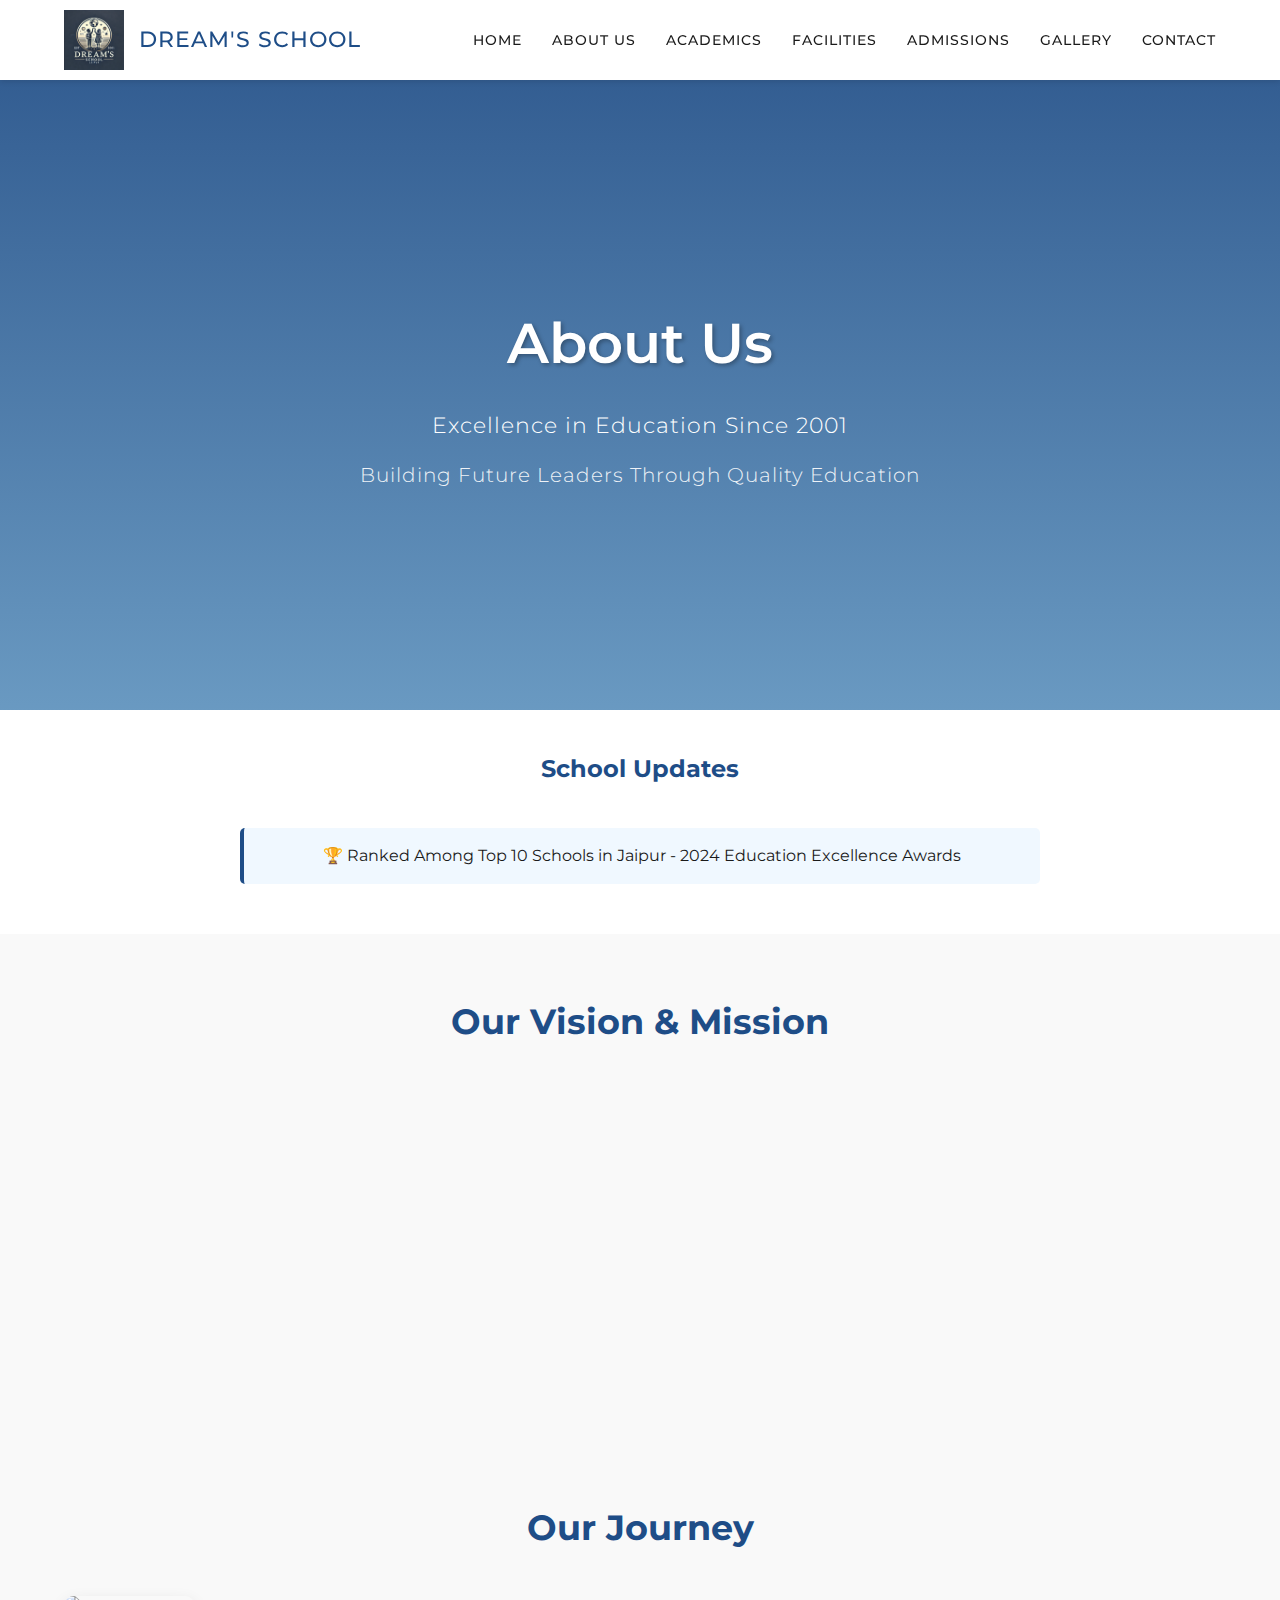
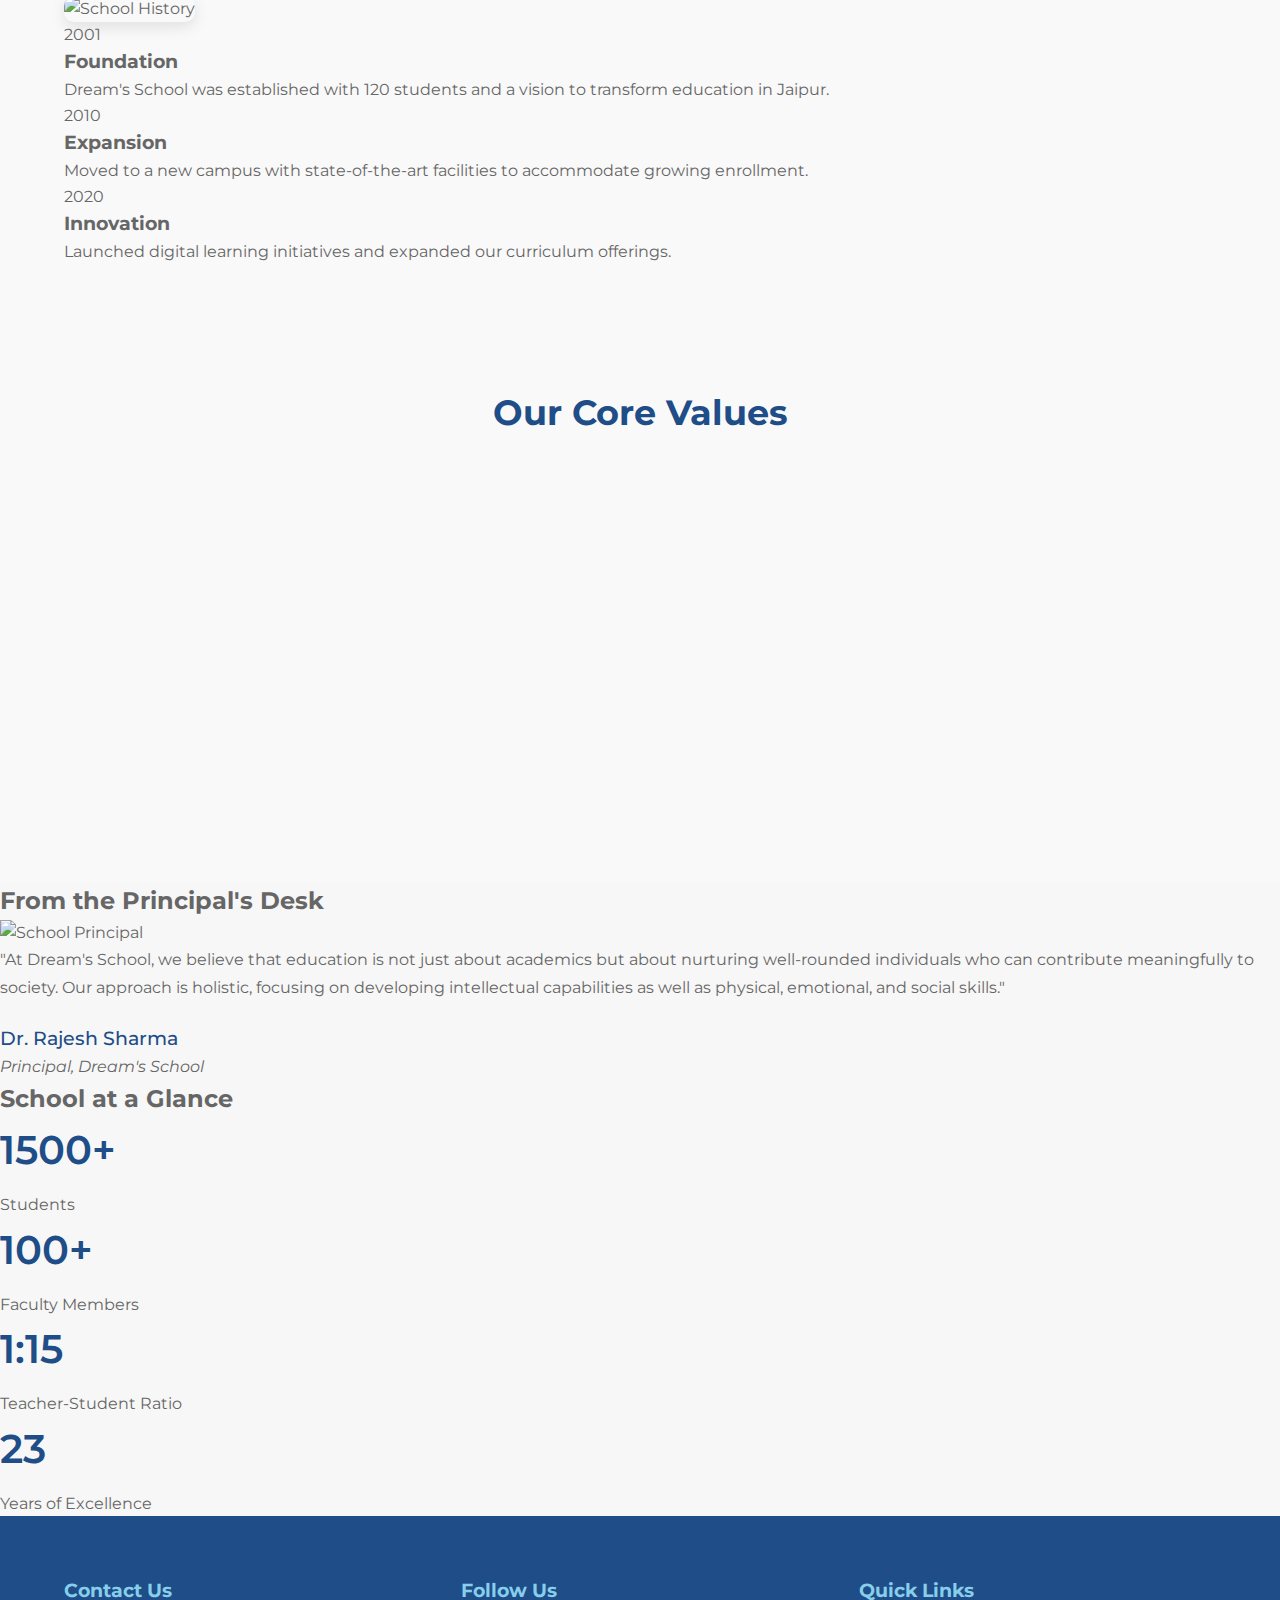
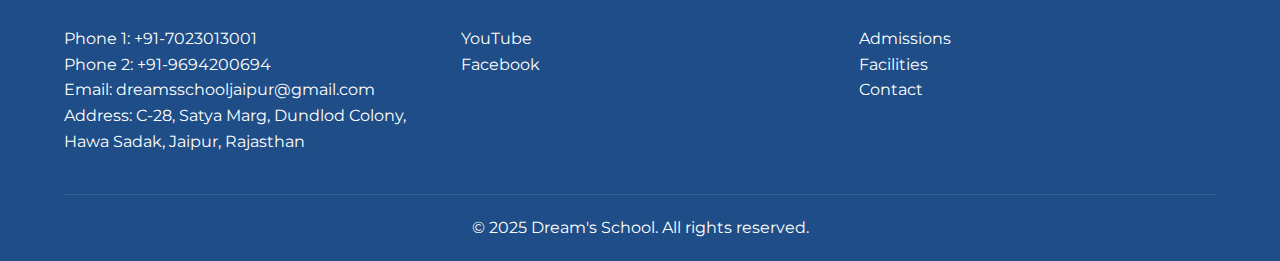
==== about.html @ bc4cec65 "Update about.html" ====
<!DOCTYPE html>
<html lang="en">
<head>
    <meta charset="UTF-8">
    <meta name="viewport" content="width=device-width, initial-scale=1.0">
    <title>About Us | Dream's School</title>
    <link rel="stylesheet" href="style.css">
    <link href="https://fonts.googleapis.com/css2?family=Montserrat:wght@300;400;500&display=swap" rel="stylesheet">
</head>
<body>
    <nav class="main-nav">
        <div class="nav-brand">
            <img src="images/school-logo.png" alt="Dream's School Logo" class="school-logo">
            <div class="nav-header">DREAM'S SCHOOL</div>
        </div>
        <div class="menu-toggle">
            <span class="menu-icon">☰</span>
        </div>
        <ul class="nav-links">
            <li><a href="index.html">HOME</a></li>
            <li><a href="about.html">ABOUT US</a></li>
            <li><a href="academics.html">ACADEMICS</a></li>
            <li><a href="facilities.html">FACILITIES</a></li>
            <li><a href="admissions.html">ADMISSIONS</a></li>
            <li><a href="gallery.html">GALLERY</a></li>
            <li><a href="contact.html">CONTACT</a></li>
        </ul>
    </nav>

    <div class="hero-section">
        <h1>About Us</h1>
        <div class="subtitle">
            Excellence in Education Since 2001
            <p>Building Future Leaders Through Quality Education</p>
        </div>
    </div>

    <div class="announcements">
        <h2>School Updates</h2>
        <div class="announcement-slider">
            <div class="announcement">
                <p>🏆 Ranked Among Top 10 Schools in Jaipur - 2024 Education Excellence Awards</p>
            </div>
            <div class="announcement">
                <p>🎓 Celebrating 23 Years of Educational Excellence</p>
            </div>
            <div class="announcement">
                <p>🌟 100% Board Examination Results for the 5th Consecutive Year</p>
            </div>
        </div>
    </div>

    <div class="highlights">
        <h2>Our Vision & Mission</h2>
        <div class="highlight-grid">
            <div class="highlight-item">
                <div class="value-icon">👁️</div>
                <h3>Our Vision</h3>
                <p>To be a center of excellence in education that nurtures curious minds and compassionate hearts, preparing students to become responsible global citizens who contribute positively to society.</p>
            </div>
            
            <div class="highlight-item">
                <div class="value-icon">🎯</div>
                <h3>Our Mission</h3>
                <p>To provide holistic education that balances academic excellence with character development through innovative teaching methodologies and personalized attention.</p>
            </div>
        </div>
    </div>

    <div class="school-history-section">
        <h2>Our Journey</h2>
        <div class="history-wrapper">
            <div class="history-image">
                <img src="images/school-history.jpg" alt="School History">
            </div>
            <div class="history-timeline">
                <div class="timeline-item">
                    <div class="timeline-year">2001</div>
                    <div class="timeline-content">
                        <h3>Foundation</h3>
                        <p>Dream's School was established with 120 students and a vision to transform education in Jaipur.</p>
                    </div>
                </div>
                <div class="timeline-item">
                    <div class="timeline-year">2010</div>
                    <div class="timeline-content">
                        <h3>Expansion</h3>
                        <p>Moved to a new campus with state-of-the-art facilities to accommodate growing enrollment.</p>
                    </div>
                </div>
                <div class="timeline-item">
                    <div class="timeline-year">2020</div>
                    <div class="timeline-content">
                        <h3>Innovation</h3>
                        <p>Launched digital learning initiatives and expanded our curriculum offerings.</p>
                    </div>
                </div>
            </div>
        </div>
    </div>

    <div class="highlights">
        <h2>Our Core Values</h2>
        <div class="highlight-grid">
            <div class="highlight-item">
                <div class="value-icon">🧠</div>
                <h3>Excellence</h3>
                <p>We strive for excellence in all aspects of education, encouraging students to achieve their highest potential.</p>
            </div>
            
            <div class="highlight-item">
                <div class="value-icon">🤝</div>
                <h3>Integrity</h3>
                <p>We foster honesty, transparency, and ethical behavior in all interactions, building strong character foundations.</p>
            </div>
            
            <div class="highlight-item">
                <div class="value-icon">🌍</div>
                <h3>Global Perspective</h3>
                <p>We cultivate an understanding of diverse cultures, preparing students to be responsible global citizens.</p>
            </div>
            
            <div class="highlight-item">
                <div class="value-icon">🔍</div>
                <h3>Innovation</h3>
                <p>We embrace creativity and critical thinking, encouraging students to explore new ideas and solutions.</p>
            </div>
        </div>
    </div>

    <div class="principal-section">
        <h2>From the Principal's Desk</h2>
        <div class="principal-content">
            <div class="principal-image">
                <img src="images/principal.jpg" alt="School Principal">
            </div>
            <div class="principal-message">
                <p>"At Dream's School, we believe that education is not just about academics but about nurturing well-rounded individuals who can contribute meaningfully to society. Our approach is holistic, focusing on developing intellectual capabilities as well as physical, emotional, and social skills."</p>
                <div class="principal-signature">
                    <div class="principal-name">Dr. Rajesh Sharma</div>
                    <div class="principal-title">Principal, Dream's School</div>
                </div>
            </div>
        </div>
    </div>

    <div class="stats-section">
        <h2>School at a Glance</h2>
        <div class="stats-container">
            <div class="stat-box">
                <div class="stat-number">1500+</div>
                <div class="stat-label">Students</div>
            </div>
            <div class="stat-box">
                <div class="stat-number">100+</div>
                <div class="stat-label">Faculty Members</div>
            </div>
            <div class="stat-box">
                <div class="stat-number">1:15</div>
                <div class="stat-label">Teacher-Student Ratio</div>
            </div>
            <div class="stat-box">
                <div class="stat-number">23</div>
                <div class="stat-label">Years of Excellence</div>
            </div>
        </div>
    </div>

    <footer>
        <div class="footer-content">
            <div class="footer-section">
                <h3>Contact Us</h3>
                <p>Phone 1: +91-7023013001</p>
                <p>Phone 2: +91-9694200694</p>
                <p>Email: dreamsschooljaipur@gmail.com</p>
                <p>Address: C-28, Satya Marg, Dundlod Colony, Hawa Sadak, Jaipur, Rajasthan</p>
            </div>
            <div class="footer-section">
                <h3>Follow Us</h3>
                <div class="social-links">
                    <p><a href="https://www.youtube.com/@dreams_school" target="_blank">YouTube</a></p>
                    <p><a href="https://www.facebook.com/people/Dreams-School-Jaipur/100054429791959/" target="_blank">Facebook</a></p>
                </div>
            </div>
            <div class="footer-section">
                <h3>Quick Links</h3>
                <ul>
                    <li><a href="admissions.html">Admissions</a></li>
                    <li><a href="facilities.html">Facilities</a></li>
                    <li><a href="contact.html">Contact</a></li>
                </ul>
            </div>
        </div>
        <div class="footer-bottom">
            <p>&copy; 2025 Dream's School. All rights reserved.</p>
        </div>
    </footer>

    <script src="script.js"></script>
</body>
</html>
---- style.css ----
* {
    margin: 0;
    padding: 0;
    box-sizing: border-box;
}

:root {
    --main-bg: #f7f7f7;
    --text-dark: #1a1a1a;
    --text-light: #666666;
    --hover-color: #999999;
    --overlay-bg: rgba(247, 247, 247, 0.95);
    --border-color: #e0e0e0;
    --brand-blue: #1e4d87; /* Dark sky blue */
    --brand-light-blue: #4682B4; /* Secondary blue */
    --brand-accent: #87CEEB; /* Light accent blue */
    --header-height: 80px;
}

body {
    font-family: 'Montserrat', sans-serif;
    background: var(--main-bg);
    color: var(--text-light);
    line-height: 1.6;
}

/* Navigation */
.main-nav {
    position: fixed;
    top: 0;
    width: 100%;
    height: var(--header-height);
    background: white;
    z-index: 1000;
    display: flex;
    align-items: center;
    justify-content: space-between;
    padding: 0 5%;
    box-shadow: 0 2px 5px rgba(0,0,0,0.1);
}

.nav-brand {
    display: flex;
    align-items: center;
    gap: 15px;
}

.school-logo {
    height: 60px;
    width: auto;
}

.nav-header {
    font-size: 1.4em;
    font-weight: 500;
    color: var(--brand-blue);
    letter-spacing: 1px;
}

.nav-links {
    list-style: none;
    display: flex;
    gap: 30px;
}

.nav-links a {
    text-decoration: none;
    color: var(--text-dark);
    font-size: 0.9em;
    font-weight: 500;
    letter-spacing: 1px;
    transition: all 0.3s ease;
    padding: 10px 0;
    position: relative;
}

.nav-links a:after {
    content: '';
    position: absolute;
    width: 0;
    height: 2px;
    bottom: 0;
    left: 0;
    background-color: var(--brand-accent);
    transition: width 0.3s ease;
}

.nav-links a:hover:after {
    width: 100%;
}

.nav-links a:hover {
    color: var(--brand-light-blue);
}

/* Mobile Menu Styles */
.menu-toggle {
    display: none;
    cursor: pointer;
    font-size: 1.5em;
    padding: 10px;
}

.menu-icon {
    color: var(--brand-blue);
}

@media (max-width: 768px) {
    .menu-toggle {
        display: block;
    }

    .nav-links {
        display: none;
        position: absolute;
        top: var(--header-height);
        left: 0;
        width: 100%;
        background: white;
        flex-direction: column;
        padding: 0;
        margin: 0;
        box-shadow: 0 2px 5px rgba(0,0,0,0.1);
    }

    .nav-links li {
        width: 100%;
        border-bottom: 1px solid #eee;
    }

    .nav-links li a {
        display: block;
        padding: 15px 20px;
        text-align: left;
    }

    .nav-links.show {
        display: flex;
    }

    .main-nav {
        justify-content: space-between;
    }

    .nav-brand {
        flex-direction: row;
        align-items: center;
    }
}

/* Hero Section */
.hero-section {
    background: linear-gradient(rgba(30, 77, 135, 0.9), rgba(70, 130, 180, 0.8)),
                url('images/school-building.jpg');
    background-size: cover;
    background-position: center;
    height: 70vh;
    display: flex;
    flex-direction: column;
    justify-content: center;
    align-items: center;
    text-align: center;
    padding: 0 10%;
    margin-top: var(--header-height);
    color: white;
}

.hero-section h1 {
    font-size: 3.5em;
    font-weight: 600;
    margin-bottom: 20px;
    text-shadow: 2px 2px 4px rgba(0,0,0,0.3);
    color: white;
}

.subtitle {
    font-size: 1.4em;
    font-weight: 300;
    letter-spacing: 1px;
    color: white;
}

.subtitle p {
    margin-top: 15px;
    font-size: 0.9em;
    opacity: 0.9;
    color: white;
}

/* Announcements */
.announcements {
    padding: 40px 5%;
    background: white;
}

.announcements h2 {
    text-align: center;
    color: var(--brand-blue);
    margin-bottom: 30px;
}

.announcement-slider {
    max-width: 800px;
    margin: 0 auto;
    overflow: hidden;
}

.announcement {
    padding: 15px;
    text-align: center;
    background: #f0f8ff;
    border-left: 4px solid var(--brand-blue);
    border-radius: 5px;
    margin: 10px 0;
}

.announcement p {
    color: var(--text-dark);
}

/* Highlights */
.highlights {
    padding: 60px 5%;
    background: #f9f9f9;
}

.highlights h2 {
    text-align: center;
    color: var(--brand-blue);
    margin-bottom: 40px;
    font-size: 2.2em;
}

.highlight-grid {
    display: grid;
    grid-template-columns: repeat(auto-fit, minmax(250px, 1fr));
    gap: 30px;
    max-width: 1200px;
    margin: 0 auto;
}

.highlight-item {
    background: white;
    padding: 30px;
    border-radius: 10px;
    text-align: center;
    transition: all 0.3s ease;
    box-shadow: 0 2px 10px rgba(0,0,0,0.1);
    border-top: 3px solid transparent;
}

.highlight-item:hover {
    transform: translateY(-5px);
    border-top: 3px solid var(--brand-blue);
}

.highlight-item img {
    width: 60px;
    height: 60px;
    margin-bottom: 20px;
}

.highlight-item h3 {
    color: var(--brand-blue);
    margin-bottom: 15px;
}

.highlight-item p, .highlight-item li {
    color: var(--text-light);
}

/* Gallery Preview */
.gallery-preview {
    padding: 60px 5%;
    background: white;
}

.gallery-preview h2 {
    text-align: center;
    color: var(--brand-blue);
    margin-bottom: 40px;
    font-size: 2.2em;
}

.gallery-grid {
    display: grid;
    grid-template-columns: repeat(auto-fit, minmax(250px, 1fr));
    gap: 20px;
    max-width: 1200px;
    margin: 30px auto;
}

.gallery-item img {
    width: 100%;
    height: 200px;
    object-fit: cover;
    border-radius: 8px;
    transition: transform 0.3s ease;
}

.gallery-item img:hover {
    transform: scale(1.05);
}

.view-more {
    color: var(--brand-blue);
    padding: 10px 20px;
    border: 2px solid var(--brand-blue);
    display: inline-block;
    border-radius: 5px;
    transition: all 0.3s ease;
    text-decoration: none;
    margin: 20px auto;
    display: table;
}

.view-more:hover {
    background: var(--brand-blue);
    color: white;
}

/* Footer */
footer {
    background: var(--brand-blue);
    color: white !important;
    padding: 60px 5% 20px;
}

.footer-content {
    display: grid;
    grid-template-columns: repeat(auto-fit, minmax(250px, 1fr));
    gap: 40px;
    max-width: 1200px;
    margin: 0 auto;
}

.footer-section h3 {
    color: var(--brand-accent) !important;
    margin-bottom: 20px;
}

.footer-section ul {
    list-style: none;
}

.footer-section a {
    color: white !important;
    text-decoration: none;
    transition: color 0.3s ease;
}

.footer-section a:hover {
    color: var(--brand-accent) !important;
    text-decoration: underline;
}

.footer-section p {
    color: white !important;
}

.footer-bottom {
    text-align: center;
    margin-top: 40px;
    padding-top: 20px;
    border-top: 1px solid rgba(255,255,255,0.1);
}

.footer-bottom p {
    color: white !important;
}

/* Common Section Styles for All Pages */
.teaching-approach,
.assessment-section,
.academic-support,
.facility-showcase,
.safety-section,
.additional-amenities,
.admission-process-section,
.admission-enquiry-section,
.contact-map-section,
.contact-form-section,
.faq-section {
    padding: 60px 5%;
    background: #f9f9f9;
    margin-bottom: 0;
}

.teaching-approach:nth-child(even),
.assessment-section:nth-child(even),
.academic-support:nth-child(even),
.facility-showcase:nth-child(even),
.safety-section:nth-child(even),
.additional-amenities:nth-child(even),
.admission-process-section:nth-child(even),
.admission-enquiry-section:nth-child(even),
.contact-form-section:nth-child(even),
.faq-section:nth-child(even) {
    background: white;
}

/* Academic Page Styles */
.approach-content {
    display: grid;
    grid-template-columns: 1fr 1fr;
    gap: 40px;
    align-items: center;
    max-width: 1200px;
    margin: 0 auto;
}

.approach-image img {
    width: 100%;
    border-radius: 10px;
    box-shadow: 0 5px 15px rgba(0,0,0,0.1);
}

.approach-text p {
    margin-bottom: 30px;
    line-height: 1.8;
    color: var(--text-light);
}

.approach-features {
    display: grid;
    grid-template-columns: 1fr 1fr;
    gap: 20px;
}

.approach-feature {
    background: white;
    padding: 20px;
    border-radius: 10px;
    box-shadow: 0 2px 10px rgba(0,0,0,0.1);
    border-left: 3px solid var(--brand-blue);
}

.approach-feature h3 {
    color: var(--brand-blue);
    margin-bottom: 10px;
    font-size: 1.2em;
}

.approach-feature p {
    color: var(--text-light);
}

.assessment-grid {
    display: grid;
    grid-template-columns: repeat(auto-fit, minmax(250px, 1fr));
    gap: 30px;
    max-width: 1200px;
    margin: 30px auto 0;
}

.assessment-item {
    background: white;
    padding: 30px;
    border-radius: 10px;
    box-shadow: 0 2px 10px rgba(0,0,0,0.1);
    text-align: center;
    transition: transform 0.3s ease;
}

.assessment-item:hover {
    transform: translateY(-5px);
}

.assessment-icon {
    font-size: 2em;
    margin-bottom: 15px;
}

.assessment-item h3 {
    color: var(--brand-blue);
    margin-bottom: 15px;
    font-size: 1.4em;
}

.assessment-item p {
    color: var(--text-light);
}

.support-wrapper {
    display: grid;
    grid-template-columns: 1.5fr 1fr;
    gap: 40px;
    align-items: center;
    max-width: 1200px;
    margin: 0 auto;
}

.support-content p {
    margin-bottom: 30px;
    line-height: 1.8;
    color: var(--text-light);
}

.support-grid {
    display: grid;
    grid-template-columns: 1fr 1fr;
    gap: 20px;
}

.support-item {
    background: white;
    padding: 20px;
    border-radius: 10px;
    box-shadow: 0 2px 10px rgba(0,0,0,0.1);
    border-top: 3px solid var(--brand-blue);
}

.support-item h3 {
    color: var(--brand-blue);
    margin-bottom: 10px;
    font-size: 1.2em;
}

.support-item p {
    color: var(--text-light);
}

.support-image img {
    width: 100%;
    border-radius: 10px;
    box-shadow: 0 5px 15px rgba(0,0,0,0.1);
}

/* Facilities Page Styles */
.showcase-item {
    display: grid;
    grid-template-columns: 1fr 1fr;
    gap: 40px;
    align-items: center;
    max-width: 1200px;
    margin: 0 auto 60px;
}

.showcase-item.reverse {
    direction: rtl;
}

.showcase-item.reverse .showcase-content {
    direction: ltr;
}

.showcase-image img {
    width: 100%;
    border-radius: 10px;
    box-shadow: 0 5px 15px rgba(0,0,0,0.1);
}

.showcase-content h3 {
    color: var(--brand-blue);
    margin-bottom: 20px;
    font-size: 1.8em;
}

.showcase-content p {
    margin-bottom: 20px;
    line-height: 1.8;
    color: var(--text-light);
}

.showcase-content ul {
    list-style-type: disc;
    padding-left: 20px;
}

.showcase-content ul li {
    margin-bottom: 10px;
    line-height: 1.6;
    color: var(--text-light);
}

/* Contact, Admissions, and other pages */
.contact-item p,
.contact-intro p,
.admissions-content p:not(.admissions-highlight p),
.process-step p,
.step-content p,
.facility-item p,
.safety-item p,
.amenity-item p,
.document-list li,
.faq-answer p {
    color: var(--text-light);
}

/* Responsive Design */
@media (max-width: 992px) {
    .approach-content,
    .support-wrapper,
    .showcase-item,
    .amenities-wrapper,
    .process-content,
    .enquiry-container,
    .form-container {
        grid-template-columns: 1fr;
    }

    .showcase-item.reverse {
        direction: ltr;
    }

    .approach-features,
    .support-grid,
    .amenities-grid {
        grid-template-columns: 1fr;
    }
}

@media (max-width: 768px) {
    .nav-brand {
        flex-direction: column;
        align-items: flex-start;
    }

    .school-logo {
        height: 40px;
    }

    .nav-header {
        font-size: 1.1em;
    }

    .nav-links {
        display: none;
        position: absolute;
        top: var(--header-height);
        left: 0;
        width: 100%;
        background: white;
        flex-direction: column;
        padding: 20px;
        box-shadow: 0 2px 5px rgba(0,0,0,0.1);
    }

    .nav-links.show {
        display: flex;
    }

    .hero-section h1 {
        font-size: 2.5em;
    }

    .subtitle {
        font-size: 1.2em;
    }

    .gallery-grid,
    .highlight-grid,
    .form-row {
        grid-template-columns: 1fr;
    }

    .approach-image,
    .support-image,
    .showcase-image,
    .amenities-image,
    .process-image,
    .enquiry-image,
    .form-image {
        order: -1;
    }
}

/* Animation Classes */
.highlight-item, .gallery-item {
    opacity: 0;
    transform: translateY(20px);
    transition: opacity 0.5s ease, transform 0.5s ease;
}

.highlight-item.animate, .gallery-item.animate {
    opacity: 1;
    transform: translateY(0);
}

/* Special Elements */
.step-number,
.faq-question,
.download-button,
.submit-button,
.view-more:hover,
.contact-overlay *,
.social-overlay * {
    color: white !important;
}

.admissions-highlight p,
.admissions-highlight h3 {
    color: white !important;
}

/* Form Elements */
input, select, textarea {
    color: var(--text-dark);
}

input:focus, select:focus, textarea:focus {
    border-color: var(--brand-light-blue);
    outline: none;
}
/* About Page Enhanced Styles */
.vision-mission-section,
.school-history-section,
.leadership-section,
.faculty-section,
.recognition-section {
    padding: 60px 5%;
    background: #f9f9f9;
}

.vision-mission-section:nth-child(even),
.school-history-section:nth-child(even),
.leadership-section:nth-child(even),
.faculty-section:nth-child(even),
.recognition-section:nth-child(even) {
    background: white;
}

.vision-mission-section h2,
.school-history-section h2,
.leadership-section h2,
.faculty-section h2,
.recognition-section h2 {
    text-align: center;
    color: var(--brand-blue);
    margin-bottom: 40px;
    font-size: 2.2em;
}

.vision-mission {
    display: grid;
    grid-template-columns: repeat(auto-fit, minmax(300px, 1fr));
    gap: 40px;
    max-width: 1200px;
    margin: 0 auto;
}

.vision, .mission {
    background: white;
    padding: 30px;
    border-radius: 10px;
    box-shadow: 0 2px 10px rgba(0,0,0,0.1);
    border-top: 3px solid var(--brand-blue);
    transition: transform 0.3s ease;
}

.vision:hover, .mission:hover {
    transform: translateY(-5px);
}

.vm-icon {
    font-size: 2.5em;
    margin-bottom: 15px;
    text-align: center;
}

.vision h3, .mission h3 {
    color: var(--brand-blue);
    margin-bottom: 20px;
    font-size: 1.8em;
    text-align: center;
}

.mission ul {
    margin-top: 15px;
    padding-left: 20px;
}

.mission ul li {
    margin-bottom: 10px;
}

.history-content {
    display: grid;
    grid-template-columns: 1fr 1.5fr;
    gap: 40px;
    align-items: center;
    max-width: 1200px;
    margin: 0 auto;
}

.history-image img {
    width: 100%;
    border-radius: 10px;
    box-shadow: 0 5px 15px rgba(0,0,0,0.1);
}

.history-text h3 {
    color: var(--brand-blue);
    margin-bottom: 20px;
    font-size: 1.6em;
}

.history-text p {
    margin-bottom: 15px;
    line-height: 1.8;
}

.milestone-list {
    margin-top: 30px;
}

.milestone {
    display: flex;
    margin-bottom: 15px;
    align-items: center;
}

.milestone-year {
    background: var(--brand-blue);
    color: white;
    padding: 5px 10px;
    border-radius: 5px;
    margin-right: 15px;
    font-weight: 500;
    min-width: 70px;
    text-align: center;
}

.milestone-content {
    flex: 1;
}

.value-icon {
    font-size: 2.5em;
    margin-bottom: 15px;
    text-align: center;
}

.leadership-content {
    display: grid;
    grid-template-columns: 1fr 2fr;
    gap: 40px;
    align-items: center;
    max-width: 1200px;
    margin: 0 auto;
}

.leadership-image img {
    width: 100%;
    border-radius: 10px;
    box-shadow: 0 5px 15px rgba(0,0,0,0.1);
}

.leader-info {
    background: white;
    padding: 40px;
    border-radius: 10px;
    box-shadow: 0 2px 10px rgba(0,0,0,0.1);
}

.leader-info h3 {
    color: var(--brand-blue);
    margin-bottom: 20px;
    font-size: 1.8em;
    text-align: center;
}

.principal-message p {
    margin-bottom: 15px;
    line-height: 1.8;
}

.principal-name {
    margin-top: 20px;
    color: var(--brand-blue);
    font-weight: 500;
    font-size: 1.2em;
}

.principal-title {
    color: var(--text-light);
    font-style: italic;
}

.faculty-intro {
    text-align: center;
    max-width: 800px;
    margin: 0 auto 40px;
}

.faculty-stats {
    display: grid;
    grid-template-columns: repeat(auto-fit, minmax(200px, 1fr));
    gap: 30px;
    max-width: 1000px;
    margin: 0 auto;
}

.stat-item {
    background: white;
    padding: 30px;
    border-radius: 10px;
    text-align: center;
    box-shadow: 0 2px 10px rgba(0,0,0,0.1);
    transition: transform 0.3s ease;
}

.stat-item:hover {
    transform: translateY(-5px);
}

.stat-number {
    font-size: 2.5em;
    font-weight: 600;
    color: var(--brand-blue);
    margin-bottom: 10px;
}

.stat-label {
    color: var(--text-light);
}

.recognition-content {
    display: grid;
    grid-template-columns: 1.5fr 1fr;
    gap: 40px;
    align-items: center;
    max-width: 1200px;
    margin: 0 auto;
}

.recognition-list {
    display: grid;
    grid-template-columns: 1fr 1fr;
    gap: 20px;
}

.recognition-item {
    background: white;
    padding: 20px;
    border-radius: 10px;
    box-shadow: 0 2px 10px rgba(0,0,0,0.1);
    transition: transform 0.3s ease;
}

.recognition-item:hover {
    transform: translateY(-5px);
}

.recognition-item h3 {
    color: var(--brand-blue);
    margin-bottom: 10px;
    font-size: 1.2em;
}

.recognition-image img {
    width: 100%;
    border-radius: 10px;
    box-shadow: 0 5px 15px rgba(0,0,0,0.1);
}

@media (max-width: 992px) {
    .history-content,
    .leadership-content,
    .recognition-content {
        grid-template-columns: 1fr;
    }

    .recognition-list {
        grid-template-columns: 1fr;
    }
}

@media (max-width: 768px) {
    .vision-mission {
        grid-template-columns: 1fr;
    }

    .faculty-stats {
        grid-template-columns: 1fr 1fr;
    }

    .history-image,
    .leadership-image,
    .recognition-image {
        order: -1;
    }
}
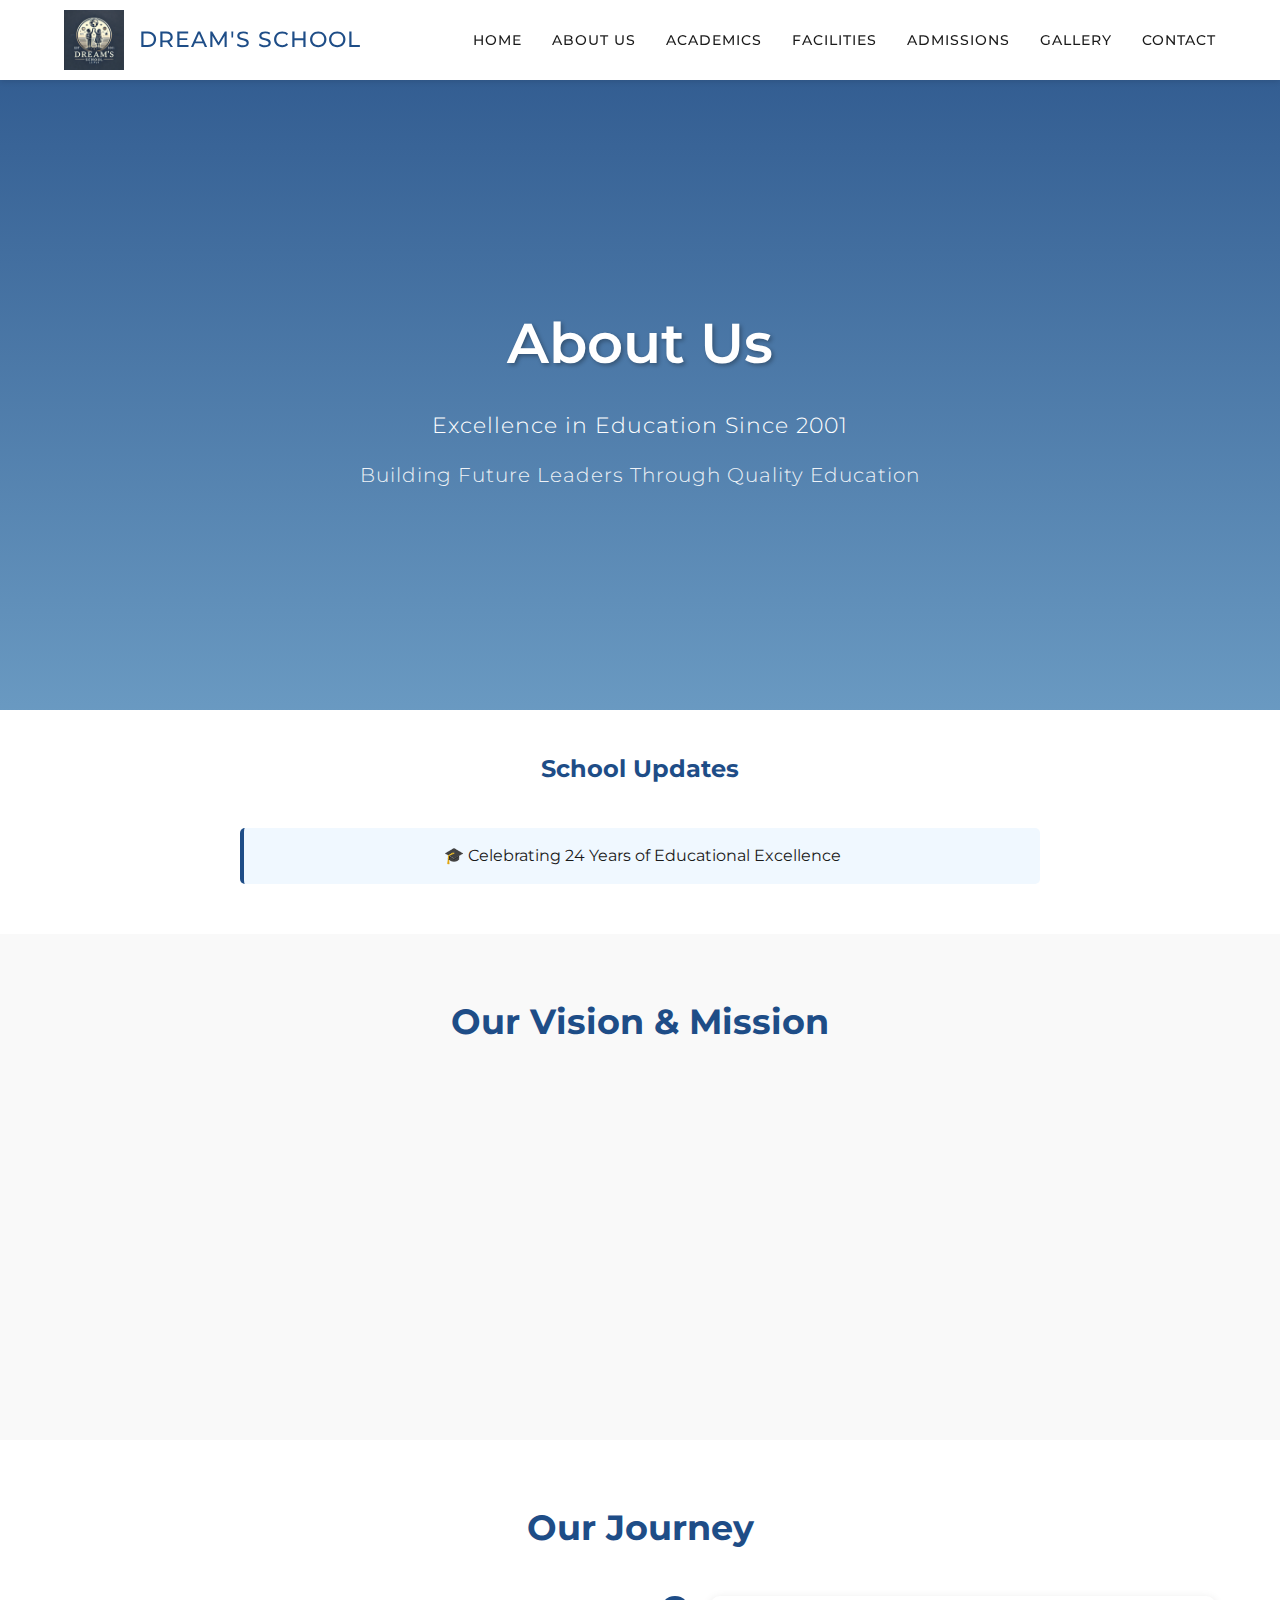
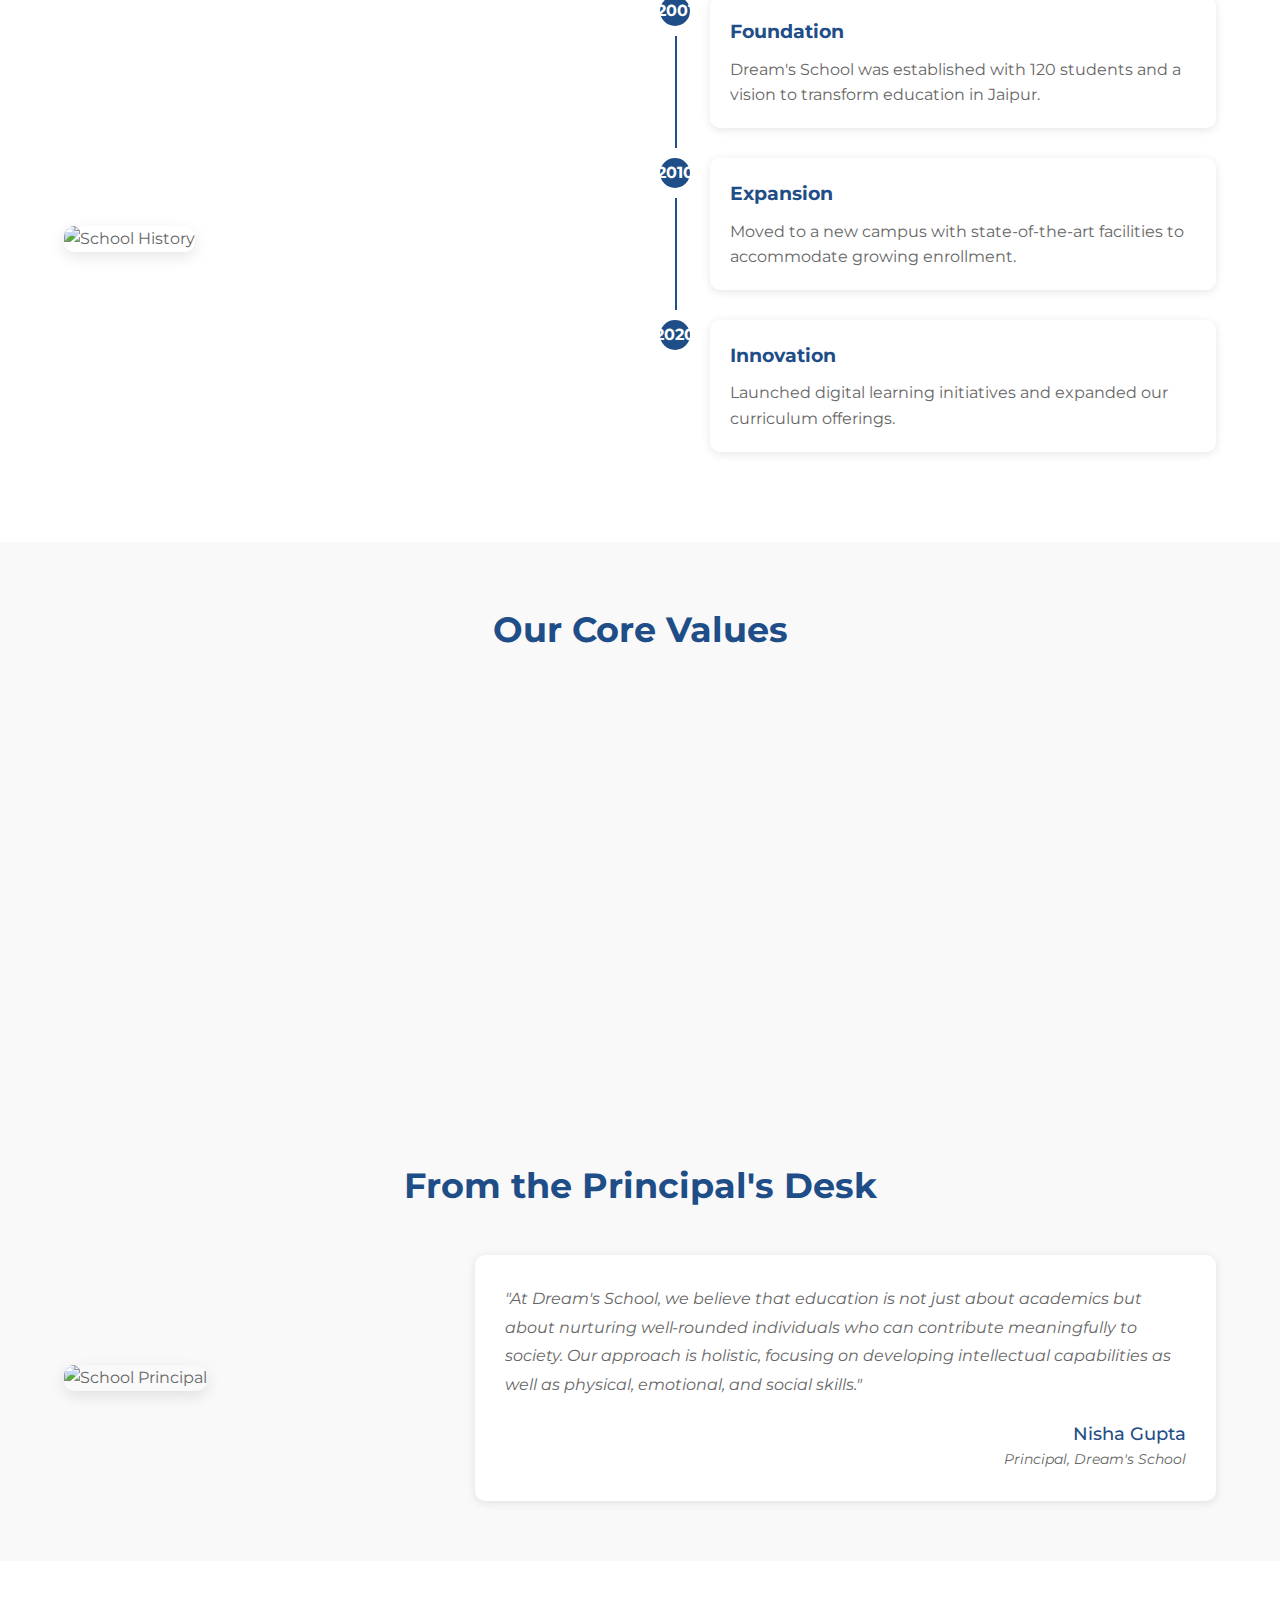
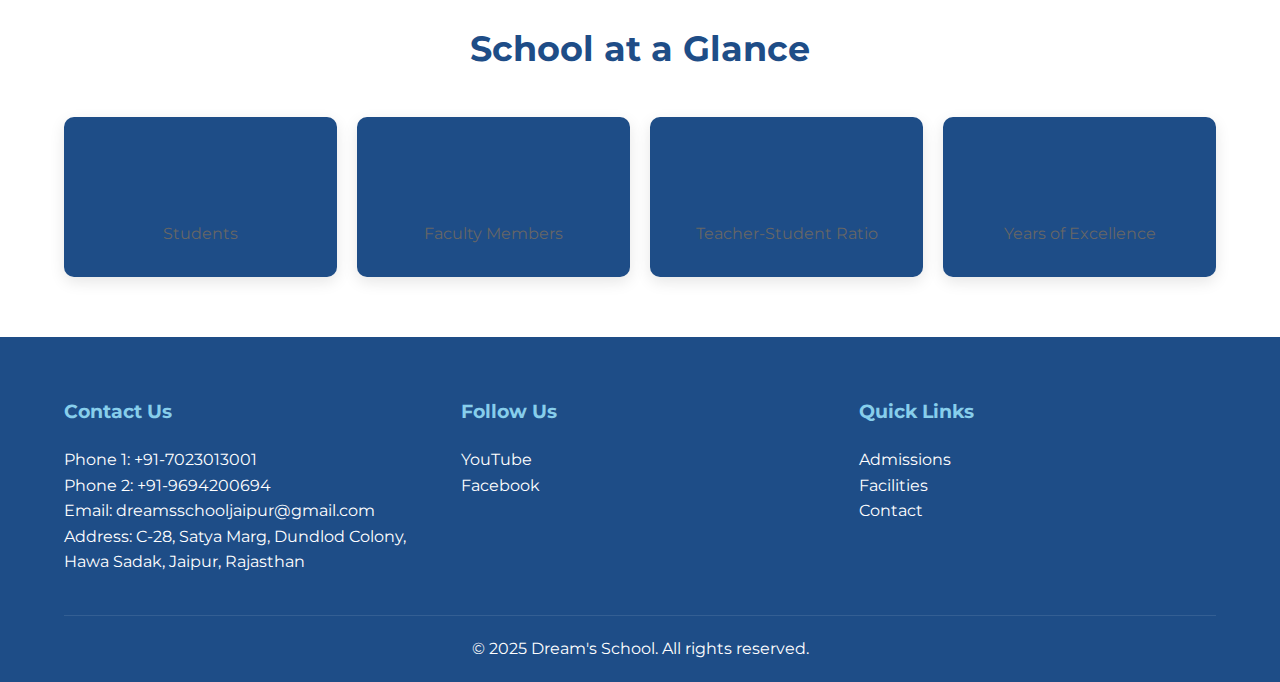
==== commit bfc50b31: "Update about.html" ====
--- a/about.html
+++ b/about.html
@@ -38,11 +38,9 @@
     <div class="announcements">
         <h2>School Updates</h2>
         <div class="announcement-slider">
+            
             <div class="announcement">
-                <p>🏆 Ranked Among Top 10 Schools in Jaipur - 2024 Education Excellence Awards</p>
-            </div>
-            <div class="announcement">
-                <p>🎓 Celebrating 23 Years of Educational Excellence</p>
+                <p>🎓 Celebrating 24 Years of Educational Excellence</p>
             </div>
             <div class="announcement">
                 <p>🌟 100% Board Examination Results for the 5th Consecutive Year</p>
@@ -137,7 +135,7 @@
             <div class="principal-message">
                 <p>"At Dream's School, we believe that education is not just about academics but about nurturing well-rounded individuals who can contribute meaningfully to society. Our approach is holistic, focusing on developing intellectual capabilities as well as physical, emotional, and social skills."</p>
                 <div class="principal-signature">
-                    <div class="principal-name">Dr. Rajesh Sharma</div>
+                    <div class="principal-name">Nisha Gupta</div>
                     <div class="principal-title">Principal, Dream's School</div>
                 </div>
             </div>
--- a/style.css
+++ b/style.css
@@ -981,3 +981,406 @@
         order: -1;
     }
 }
+/* About Page Styles */
+.value-icon {
+    font-size: 2.5em;
+    margin-bottom: 15px;
+    text-align: center;
+}
+
+.school-history-section {
+    padding: 60px 5%;
+    background: white;
+}
+
+.school-history-section h2 {
+    text-align: center;
+    color: var(--brand-blue);
+    margin-bottom: 40px;
+    font-size: 2.2em;
+}
+
+.history-wrapper {
+    display: grid;
+    grid-template-columns: 1fr 1fr;
+    gap: 40px;
+    max-width: 1200px;
+    margin: 0 auto;
+    align-items: center;
+}
+
+.history-image img {
+    width: 100%;
+    border-radius: 10px;
+    box-shadow: 0 5px 15px rgba(0,0,0,0.1);
+}
+
+.timeline-item {
+    display: flex;
+    margin-bottom: 30px;
+    position: relative;
+}
+
+.timeline-item:not(:last-child)::after {
+    content: '';
+    position: absolute;
+    left: 15px;
+    top: 40px;
+    bottom: -20px;
+    width: 2px;
+    background-color: var(--brand-blue);
+}
+
+.timeline-year {
+    background: var(--brand-blue);
+    color: white;
+    width: 30px;
+    height: 30px;
+    border-radius: 50%;
+    display: flex;
+    align-items: center;
+    justify-content: center;
+    font-weight: bold;
+    margin-right: 20px;
+    z-index: 1;
+}
+
+.timeline-content {
+    background: white;
+    padding: 20px;
+    border-radius: 10px;
+    box-shadow: 0 2px 10px rgba(0,0,0,0.1);
+    flex: 1;
+}
+
+.timeline-content h3 {
+    color: var(--brand-blue);
+    margin-bottom: 10px;
+    font-size: 1.2em;
+}
+
+.principal-section {
+    padding: 60px 5%;
+    background: #f9f9f9;
+}
+
+.principal-section h2 {
+    text-align: center;
+    color: var(--brand-blue);
+    margin-bottom: 40px;
+    font-size: 2.2em;
+}
+
+.principal-content {
+    display: grid;
+    grid-template-columns: 1fr 2fr;
+    gap: 40px;
+    max-width: 1200px;
+    margin: 0 auto;
+    align-items: center;
+}
+
+.principal-image img {
+    width: 100%;
+    border-radius: 10px;
+    box-shadow: 0 5px 15px rgba(0,0,0,0.1);
+}
+
+.principal-message {
+    background: white;
+    padding: 30px;
+    border-radius: 10px;
+    box-shadow: 0 2px 10px rgba(0,0,0,0.1);
+    position: relative;
+}
+
+.principal-message p {
+    font-style: italic;
+    line-height: 1.8;
+    margin-bottom: 20px;
+}
+
+.principal-signature {
+    text-align: right;
+}
+
+.principal-name {
+    color: var(--brand-blue);
+    font-weight: 500;
+    font-size: 1.1em;
+}
+
+.principal-title {
+    color: var(--text-light);
+    font-size: 0.9em;
+}
+
+.stats-section {
+    padding: 60px 5%;
+    background: white;
+}
+
+.stats-section h2 {
+    text-align: center;
+    color: var(--brand-blue);
+    margin-bottom: 40px;
+    font-size: 2.2em;
+}
+
+.stats-container {
+    display: flex;
+    justify-content: space-between;
+    flex-wrap: wrap;
+    max-width: 1200px;
+    margin: 0 auto;
+    gap: 20px;
+}
+
+.stat-box {
+    background: var(--brand-blue);
+    color: white;
+    padding: 30px;
+    border-radius: 10px;
+    text-align: center;
+    flex: 1;
+    min-width: 200px;
+    box-shadow: 0 5px 15px rgba(0,0,0,0.1);
+    transition: transform 0.3s ease;
+}
+
+.stat-box:hover {
+    transform: translateY(-5px);
+}
+
+.stat-number {
+    font-size: 2.5em;
+    font-weight: 600;
+    margin-bottom: 10px;
+}
+
+.stat-label {
+    font-size: 1em;
+}
+
+@media (max-width: 992px) {
+    .history-wrapper,
+    .principal-content {
+        grid-template-columns: 1fr;
+    }
+    
+    .stats-container {
+        justify-content: center;
+    }
+    
+    .stat-box {
+        min-width: 160px;
+    }
+}
+
+@media (max-width: 768px) {
+    .history-image,
+    .principal-image {
+        order: -1;
+    }
+    
+    .timeline-item:not(:last-child)::after {
+        left: 15px;
+    }
+}
+/* Enhanced Contact Page Styles */
+.contact-icon {
+    font-size: 2.5em;
+    margin-bottom: 15px;
+    text-align: center;
+}
+
+.connect-section {
+    padding: 60px 5%;
+    background: white;
+}
+
+.connect-section h2 {
+    text-align: center;
+    color: var(--brand-blue);
+    margin-bottom: 40px;
+    font-size: 2.2em;
+}
+
+.connect-wrapper {
+    display: grid;
+    grid-template-columns: 1fr 1fr;
+    gap: 40px;
+    max-width: 1200px;
+    margin: 0 auto;
+    align-items: center;
+}
+
+.connect-image img {
+    width: 100%;
+    border-radius: 10px;
+    box-shadow: 0 5px 15px rgba(0,0,0,0.1);
+}
+
+.connect-content {
+    display: flex;
+    flex-direction: column;
+    gap: 30px;
+}
+
+.connect-info {
+    background: #f9f9f9;
+    padding: 25px;
+    border-radius: 10px;
+    box-shadow: 0 2px 10px rgba(0,0,0,0.1);
+    transition: transform 0.3s ease;
+}
+
+.connect-info:hover {
+    transform: translateY(-5px);
+}
+
+.connect-info h3 {
+    color: var(--brand-blue);
+    margin-bottom: 15px;
+    font-size: 1.3em;
+}
+
+.social-buttons {
+    display: flex;
+    gap: 20px;
+    margin-top: 20px;
+}
+
+.social-button {
+    display: flex;
+    align-items: center;
+    padding: 10px 20px;
+    background: var(--brand-blue);
+    color: white;
+    text-decoration: none;
+    border-radius: 30px;
+    transition: all 0.3s ease;
+}
+
+.social-button.youtube {
+    background: #FF0000;
+}
+
+.social-button.facebook {
+    background: #4267B2;
+}
+
+.social-button:hover {
+    transform: translateY(-3px);
+    box-shadow: 0 5px 15px rgba(0,0,0,0.2);
+}
+
+.social-icon {
+    font-size: 1.5em;
+    margin-right: 10px;
+}
+
+.social-name {
+    font-weight: 500;
+}
+
+/* Enhanced FAQ Styles */
+.faq-enhanced-section {
+    padding: 60px 5%;
+    background: #f9f9f9;
+}
+
+.faq-enhanced-section h2 {
+    text-align: center;
+    color: var(--brand-blue);
+    margin-bottom: 40px;
+    font-size: 2.2em;
+}
+
+.faq-enhanced-container {
+    max-width: 900px;
+    margin: 0 auto;
+    display: grid;
+    grid-template-columns: repeat(auto-fit, minmax(400px, 1fr));
+    gap: 25px;
+}
+
+.faq-enhanced-item {
+    background: white;
+    border-radius: 10px;
+    overflow: hidden;
+    box-shadow: 0 2px 10px rgba(0,0,0,0.1);
+    transition: all 0.3s ease;
+}
+
+.faq-enhanced-item:hover {
+    transform: translateY(-5px);
+    box-shadow: 0 5px 15px rgba(0,0,0,0.2);
+}
+
+.faq-enhanced-question {
+    padding: 20px;
+    background: var(--brand-blue);
+    color: white;
+    display: flex;
+    align-items: center;
+    cursor: pointer;
+    position: relative;
+}
+
+.faq-enhanced-icon {
+    font-size: 1.5em;
+    margin-right: 15px;
+}
+
+.faq-enhanced-question h3 {
+    margin: 0;
+    font-size: 1.1em;
+    color: white;
+    flex: 1;
+}
+
+.faq-toggle {
+    font-size: 1.5em;
+    transition: transform 0.3s ease;
+}
+
+.faq-enhanced-answer {
+    padding: 0;
+    max-height: 0;
+    overflow: hidden;
+    transition: all 0.3s ease;
+}
+
+.faq-enhanced-answer p {
+    padding: 20px;
+    margin: 0;
+}
+
+.faq-enhanced-item.active .faq-toggle {
+    transform: rotate(45deg);
+}
+
+.faq-enhanced-item.active .faq-enhanced-answer {
+    max-height: 300px;
+}
+
+@media (max-width: 992px) {
+    .connect-wrapper {
+        grid-template-columns: 1fr;
+    }
+    
+    .faq-enhanced-container {
+        grid-template-columns: 1fr;
+    }
+}
+
+@media (max-width: 768px) {
+    .connect-image {
+        order: -1;
+    }
+    
+    .social-buttons {
+        flex-direction: column;
+    }
+}
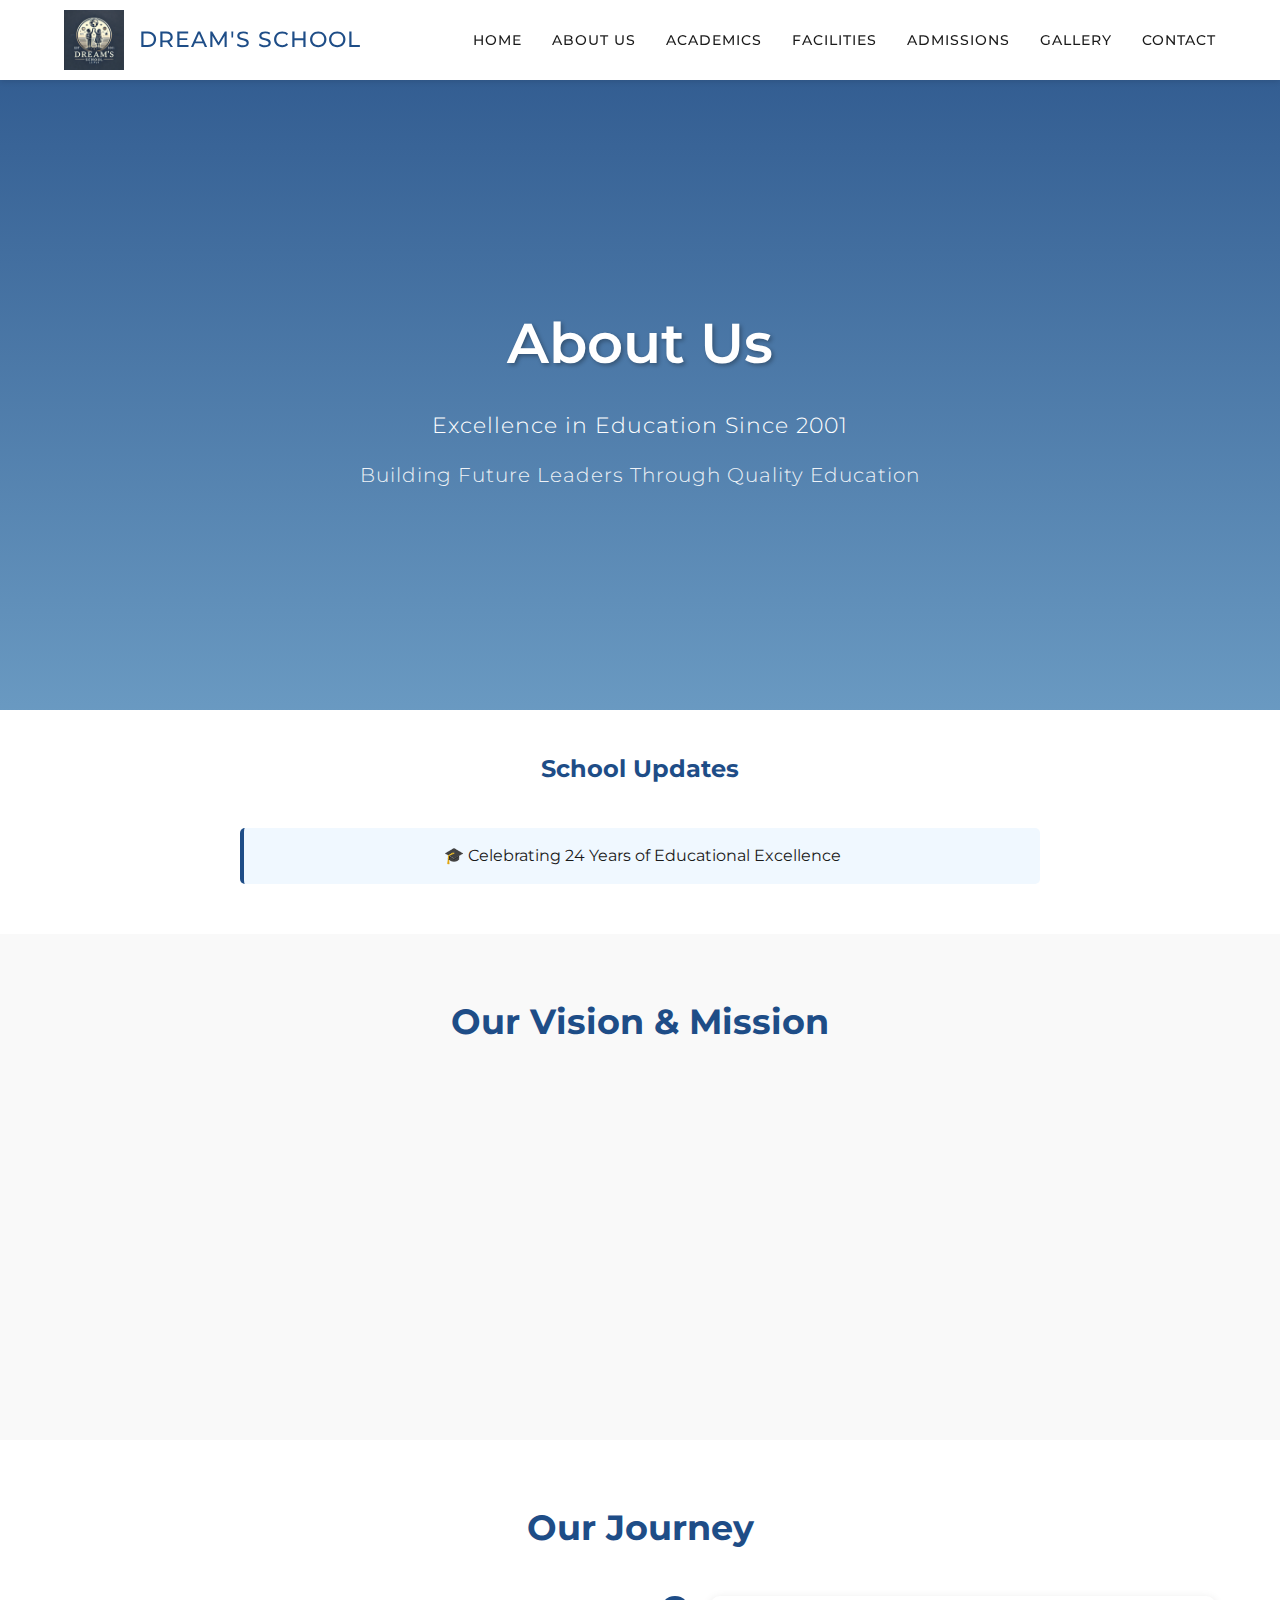
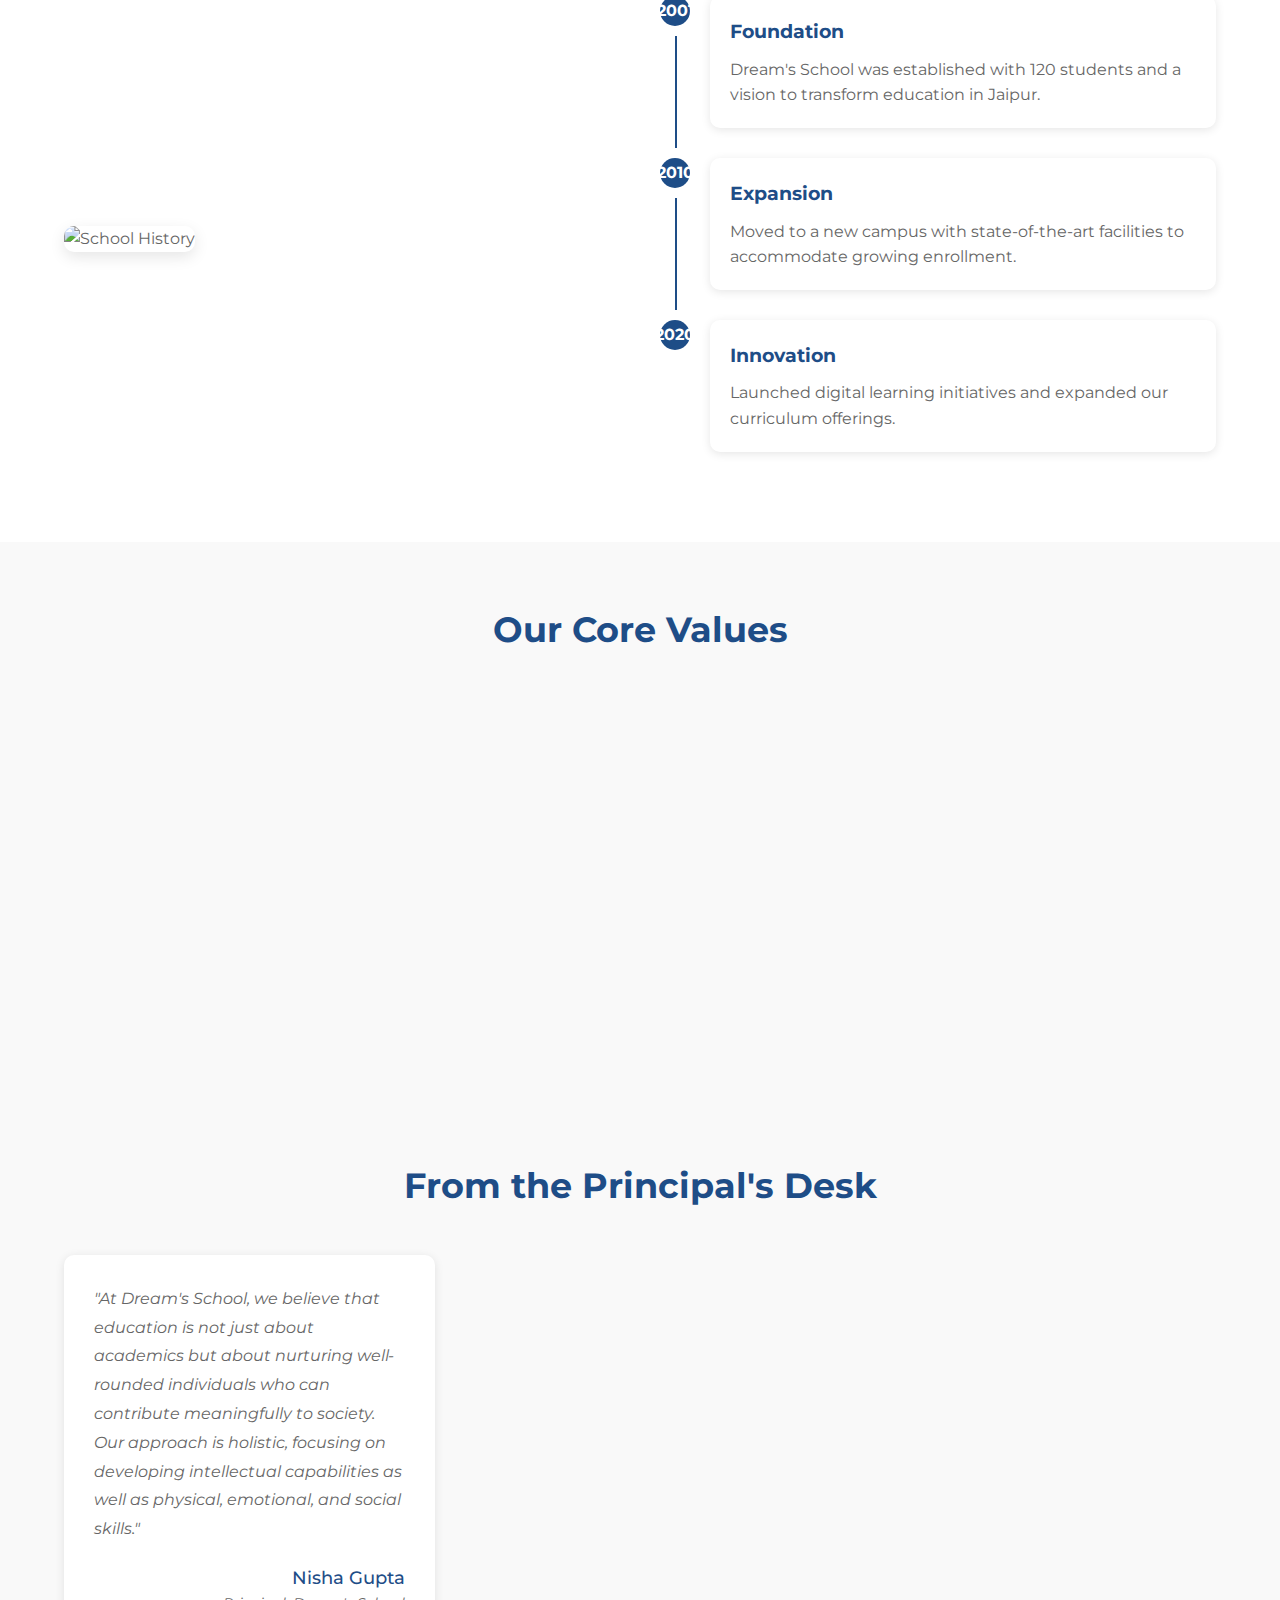
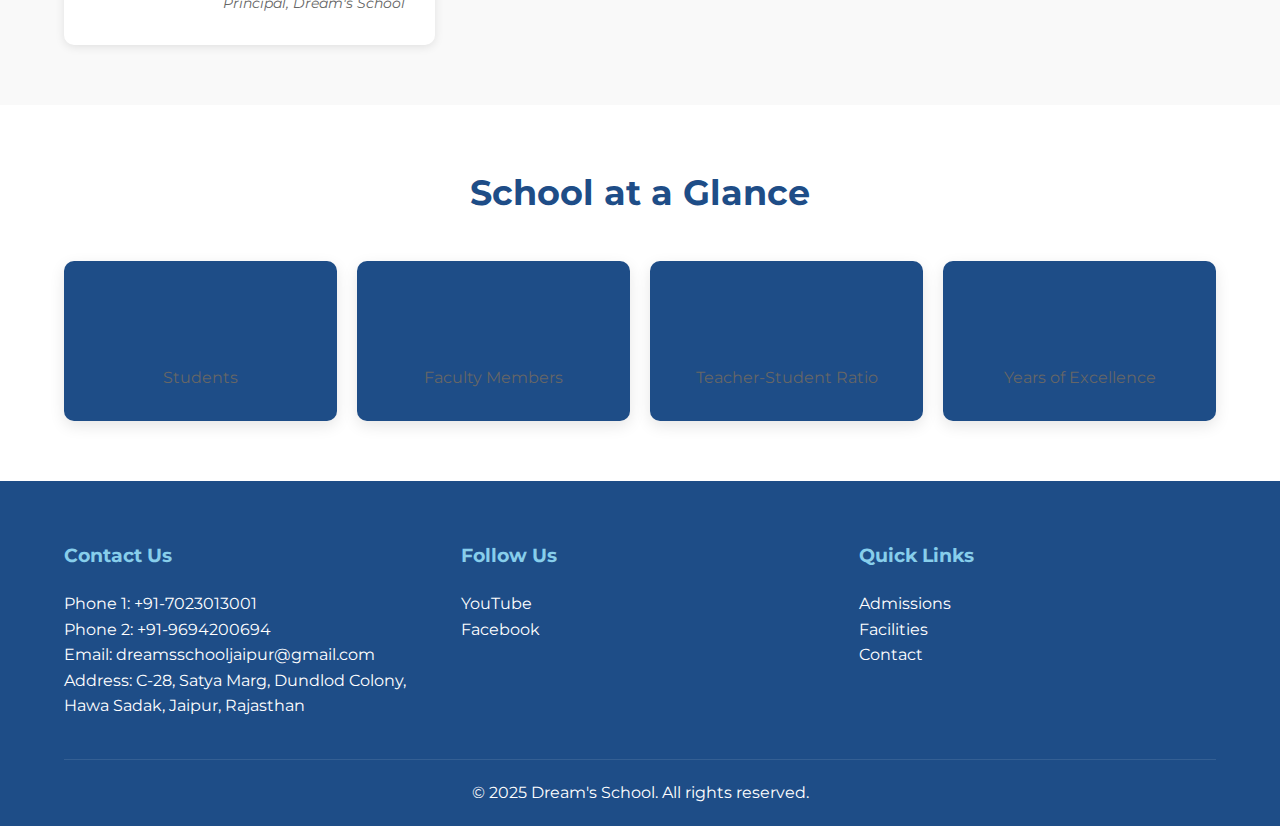
==== commit 8efbb8a5: "Update about.html" ====
--- a/about.html
+++ b/about.html
@@ -129,9 +129,7 @@
     <div class="principal-section">
         <h2>From the Principal's Desk</h2>
         <div class="principal-content">
-            <div class="principal-image">
-                <img src="images/principal.jpg" alt="School Principal">
-            </div>
+            
             <div class="principal-message">
                 <p>"At Dream's School, we believe that education is not just about academics but about nurturing well-rounded individuals who can contribute meaningfully to society. Our approach is holistic, focusing on developing intellectual capabilities as well as physical, emotional, and social skills."</p>
                 <div class="principal-signature">
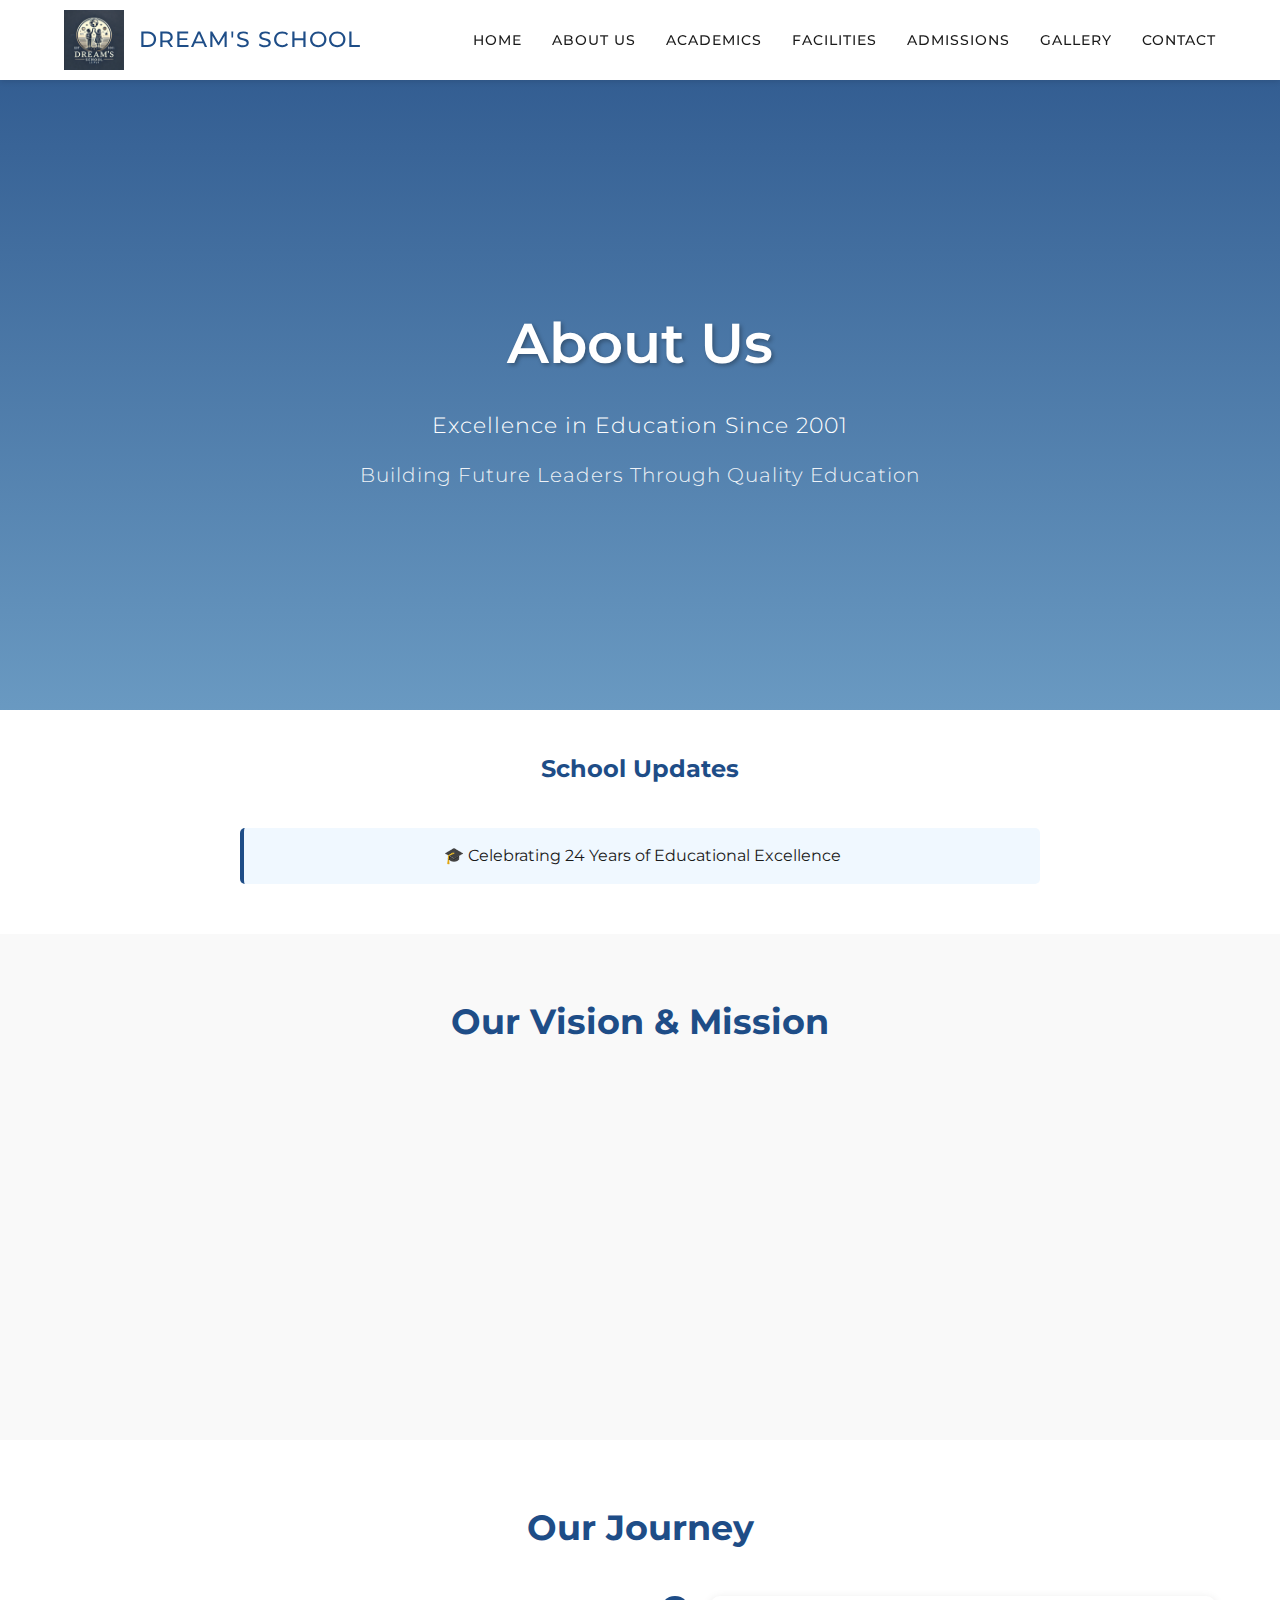
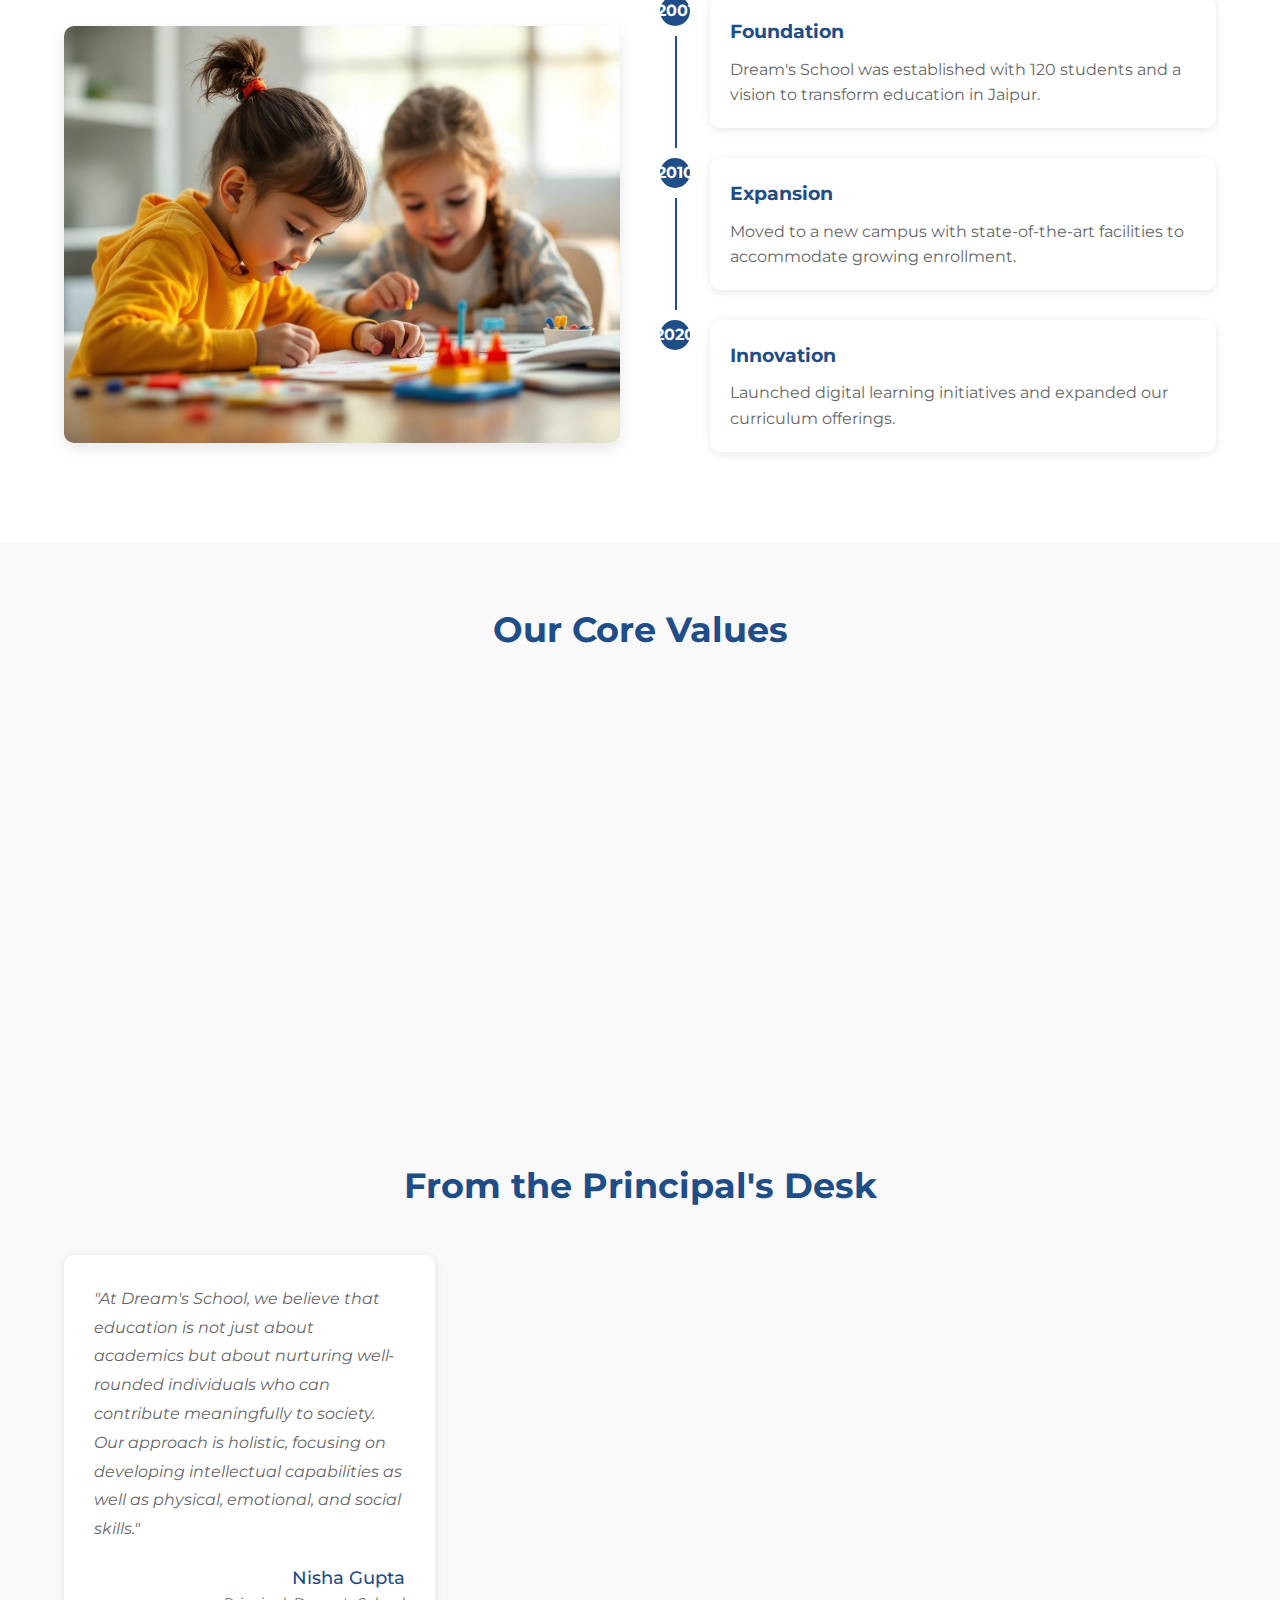
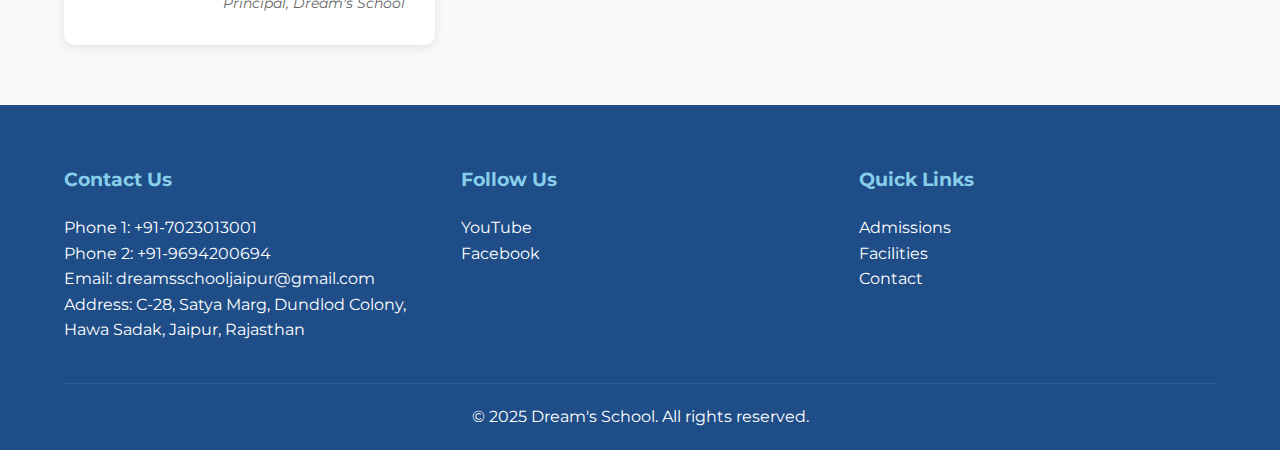
==== commit 93f9d898: "Update about.html" ====
--- a/about.html
+++ b/about.html
@@ -140,27 +140,7 @@
         </div>
     </div>
 
-    <div class="stats-section">
-        <h2>School at a Glance</h2>
-        <div class="stats-container">
-            <div class="stat-box">
-                <div class="stat-number">1500+</div>
-                <div class="stat-label">Students</div>
-            </div>
-            <div class="stat-box">
-                <div class="stat-number">100+</div>
-                <div class="stat-label">Faculty Members</div>
-            </div>
-            <div class="stat-box">
-                <div class="stat-number">1:15</div>
-                <div class="stat-label">Teacher-Student Ratio</div>
-            </div>
-            <div class="stat-box">
-                <div class="stat-number">23</div>
-                <div class="stat-label">Years of Excellence</div>
-            </div>
-        </div>
-    </div>
+    
 
     <footer>
         <div class="footer-content">
--- a/style.css
+++ b/style.css
@@ -1384,3 +1384,193 @@
         flex-direction: column;
     }
 }
+/* Enhanced Admission Enquiry Form Styles */
+.admission-enquiry-section {
+    padding: 60px 5%;
+    background: #f9f9f9;
+}
+
+.admission-enquiry-section h2 {
+    text-align: center;
+    color: var(--brand-blue);
+    margin-bottom: 40px;
+    font-size: 2.2em;
+}
+
+.enquiry-container {
+    display: grid;
+    grid-template-columns: 3fr 2fr;
+    gap: 40px;
+    max-width: 1200px;
+    margin: 0 auto;
+    align-items: start;
+}
+
+.enquiry-form-wrapper {
+    display: flex;
+    flex-direction: column;
+    gap: 30px;
+}
+
+.enquiry-form {
+    background: white;
+    padding: 30px;
+    border-radius: 10px;
+    box-shadow: 0 2px 15px rgba(0,0,0,0.1);
+}
+
+.form-grid {
+    display: grid;
+    grid-template-columns: 1fr 1fr;
+    gap: 20px;
+    margin-bottom: 20px;
+}
+
+.form-group {
+    margin-bottom: 20px;
+}
+
+.full-width {
+    grid-column: 1 / -1;
+}
+
+.form-group label {
+    display: block;
+    margin-bottom: 8px;
+    color: var(--text-dark);
+    font-weight: 500;
+}
+
+.required {
+    color: #e74c3c;
+    margin-left: 3px;
+}
+
+.form-group input,
+.form-group select,
+.form-group textarea {
+    width: 100%;
+    padding: 12px 15px;
+    border: 1px solid #ddd;
+    border-radius: 5px;
+    font-family: 'Montserrat', sans-serif;
+    font-size: 0.95em;
+    transition: border-color 0.3s ease;
+}
+
+.form-group input:focus,
+.form-group select:focus,
+.form-group textarea:focus {
+    border-color: var(--brand-blue);
+    outline: none;
+    box-shadow: 0 0 0 2px rgba(41, 128, 185, 0.2);
+}
+
+.form-group input::placeholder,
+.form-group textarea::placeholder {
+    color: #aaa;
+}
+
+.form-footer {
+    display: flex;
+    justify-content: space-between;
+    align-items: center;
+    margin-top: 10px;
+}
+
+.form-note {
+    font-size: 0.85em;
+    color: #666;
+}
+
+.submit-button {
+    background: var(--brand-blue);
+    color: white;
+    padding: 12px 30px;
+    border: none;
+    border-radius: 5px;
+    font-weight: 500;
+    cursor: pointer;
+    transition: all 0.3s ease;
+}
+
+.submit-button:hover {
+    background: #2471A3;
+    transform: translateY(-2px);
+    box-shadow: 0 5px 15px rgba(0,0,0,0.1);
+}
+
+.contact-info-card {
+    background: var(--brand-blue);
+    color: white;
+    padding: 25px;
+    border-radius: 10px;
+    box-shadow: 0 2px 15px rgba(0,0,0,0.1);
+}
+
+.contact-info-card h3 {
+    margin-bottom: 20px;
+    font-size: 1.3em;
+    text-align: center;
+    color: white;
+}
+
+.contact-info-item {
+    display: flex;
+    align-items: center;
+    margin-bottom: 15px;
+}
+
+.contact-icon {
+    margin-right: 15px;
+    font-style: normal;
+    font-size: 1.2em;
+}
+
+.enquiry-image {
+    border-radius: 10px;
+    overflow: hidden;
+    box-shadow: 0 2px 15px rgba(0,0,0,0.1);
+    height: 100%;
+}
+
+.enquiry-image img {
+    width: 100%;
+    height: 100%;
+    object-fit: cover;
+    display: block;
+    border-radius: 10px;
+}
+
+.hidden {
+    display: none;
+}
+
+@media (max-width: 992px) {
+    .enquiry-container {
+        grid-template-columns: 1fr;
+    }
+    
+    .enquiry-image {
+        max-height: 400px;
+    }
+}
+
+@media (max-width: 768px) {
+    .form-grid {
+        grid-template-columns: 1fr;
+    }
+    
+    .form-footer {
+        flex-direction: column;
+        gap: 15px;
+    }
+    
+    .form-note {
+        text-align: center;
+    }
+    
+    .submit-button {
+        width: 100%;
+    }
+}
